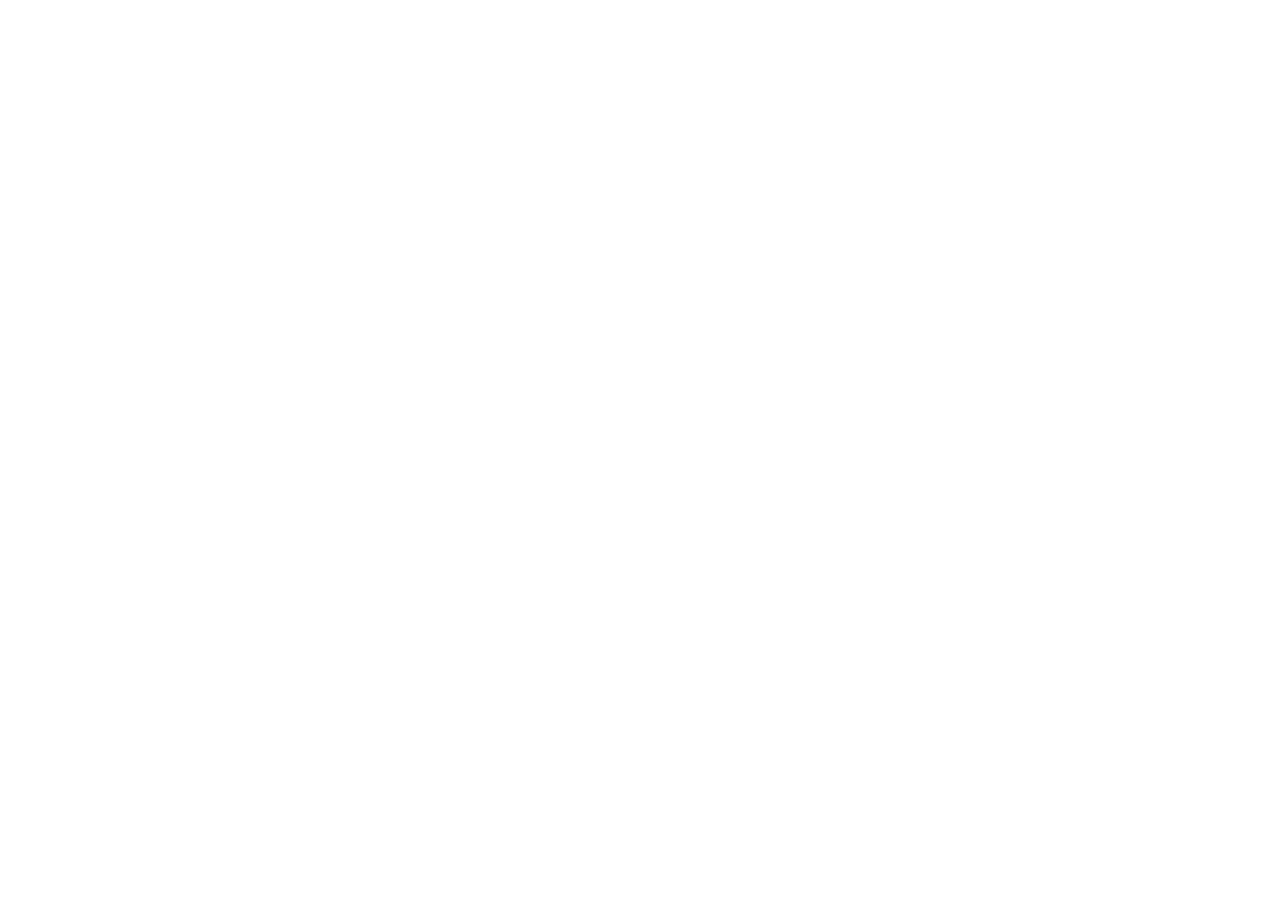
==== index.html @ 3ba43959 "day-1" ====
<!DOCTYPE html>
<html lang="en">
<head>
    <meta charset="UTF-8">
    <meta http-equiv="X-UA-Compatible" content="IE=edge">
    <meta name="viewport" content="width=device-width, initial-scale=1.0">
    <title>Document</title>
</head>
<body>
    
</body>
</html>
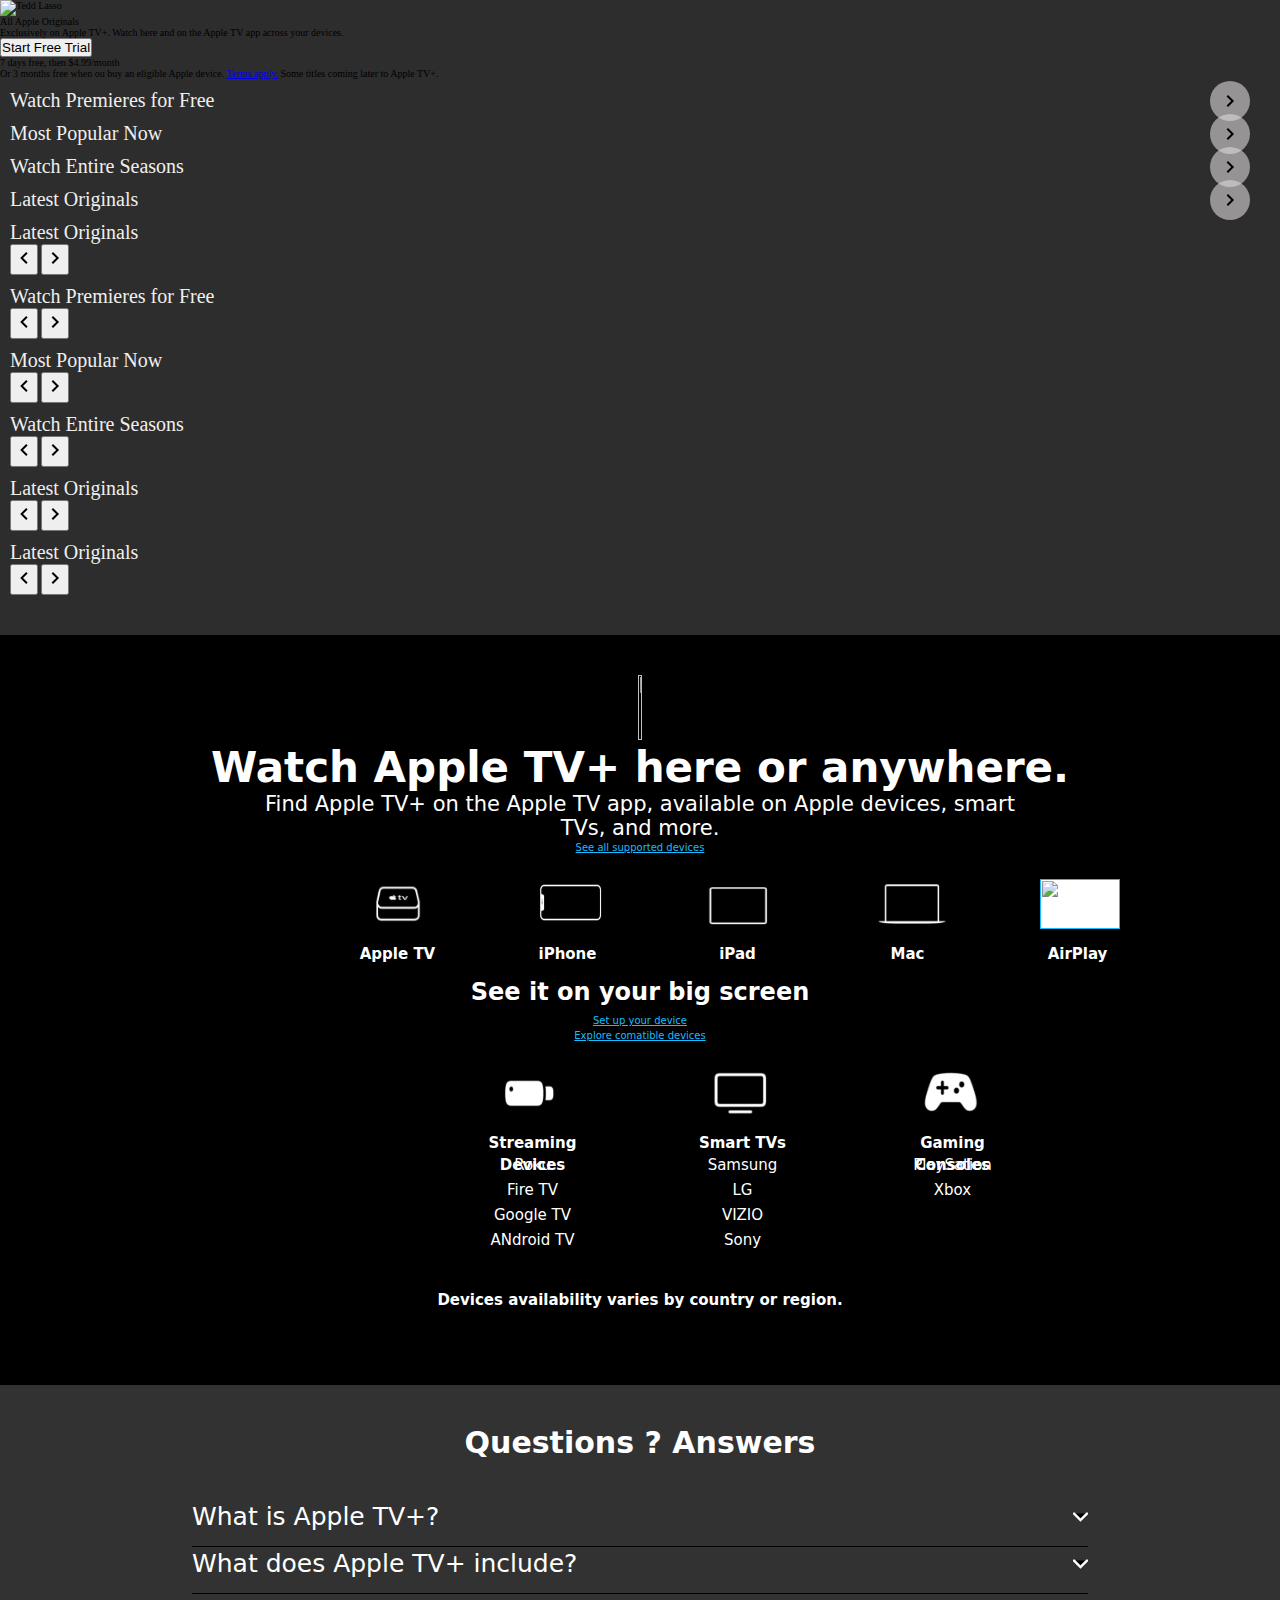
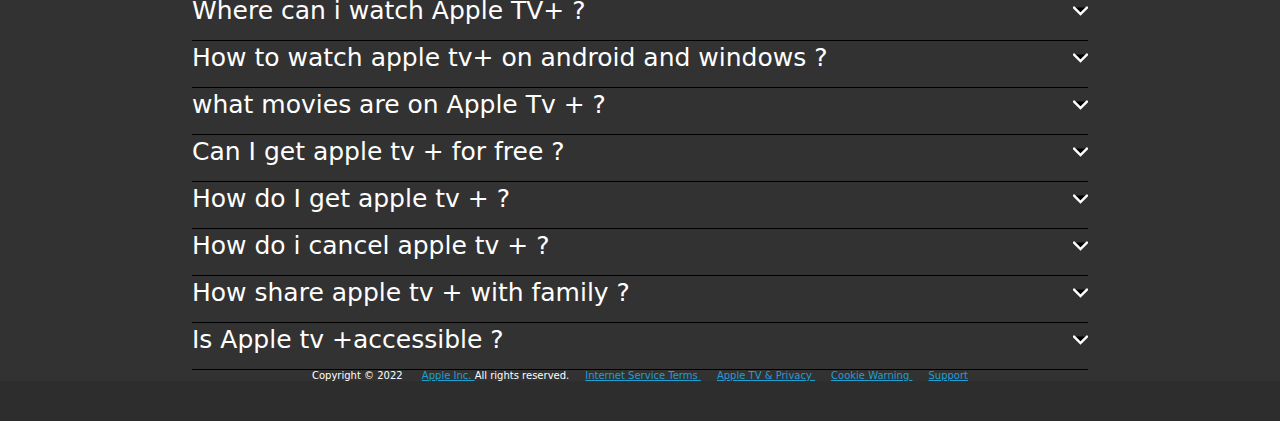
==== commit a4b0b9c6: "added" ====
--- a/index.html
+++ b/index.html
@@ -1,12 +1,701 @@
 <!DOCTYPE html>
 <html lang="en">
-<head>
-    <meta charset="UTF-8">
-    <meta http-equiv="X-UA-Compatible" content="IE=edge">
-    <meta name="viewport" content="width=device-width, initial-scale=1.0">
-    <title>Document</title>
-</head>
-<body>
+  <head>
+    <meta charset="UTF-8" />
+    <meta http-equiv="X-UA-Compatible" content="IE=edge" />
+    <meta name="viewport" content="width=device-width, initial-scale=1.0" />
+    <link rel="icon" href="./Images/TV App Logo.png" type="image/x-icon" />
+    <link rel="stylesheet" href="./styles/main.css" />
+    <link rel="stylesheet" type="text/html" src="/styles/login-data.css" />
+
+    <title>Apple Tv+</title>
+    <script
+      src="https://kit.fontawesome.com/d591cda822.js"
+      crossorigin="anonymous"
+    ></script>
+    <link rel="stylesheet" href="./homepage.css" />
+    <link rel="stylesheet" href="./footer.css" />
+    <link rel="stylesheet" href="./Image" />
+    <title>Apple Tv+</title>
+  </head>
+
+  <body>
+    <div id="Modal"></div>
+
+    <header id="navbar-header"></header>
+
+    <div class="jumbotron">
+      <img
+        src="./Images/Tedd Lasso.jpg"
+        alt="Tedd Lasso"
+        class="jumbotron-img"
+      />
+      <div class="jumbotron-content">
+        <p class="jumbotron-main_heading">All Apple Originals</p>
+        <p class="jumbotron-sub_heading">
+          Exclusively on Apple TV+. Watch here and on the Apple TV app across
+          your devices.
+        </p>
+        <button class="jumbotron-btn">Start Free Trial</button>
+        <p class="jumbotron-info">7 days free, then $4.99/month</p>
+        <p class="jumbotron-info">
+          Or 3 months free when ou buy an eligible Apple device.&nbsp<a href=" "
+            >Terms apply.</a
+          >
+          Some titles coming later to Apple TV+.
+        </p>
+        <a href="#latestOrg" id="jumbotron-arrow"
+          ><i class="fa-solid fa-angle-down fa-lg"></i
+        ></a>
+      </div>
+    </div>
+    <!-- Main Divs -->
+    <div class="mainDivs">
+      <p>Watch Premieres for Free</p>
+
+      <div id="cardContainer1">
+        <div id="movies"></div>
+        <button id="prev">
+          <svg
+            xmlns="http://www.w3.org/2000/svg"
+            width="24"
+            height="24"
+            viewbox="0 0 24 24"
+          >
+            <path fill="none" d="M0 0h24v24H0V0z" />
+            <path
+              d="M15.61 7.41L14.2 6l-6 6 6 6 1.41-1.41L11.03 12l4.58-4.59z"
+            />
+          </svg>
+        </button>
+        <button id="next">
+          <svg
+            xmlns="http://www.w3.org/2000/svg"
+            width="24"
+            height="24"
+            viewbox="0 0 24 24"
+          >
+            <path fill="none" d="M0 0h24v24H0V0z" />
+            <path
+              d="M10.02 6L8.61 7.41 13.19 12l-4.58 4.59L10.02 18l6-6-6-6z"
+            />
+          </svg>
+        </button>
+      </div>
+    </div>
+
+    <div class="mainDivs">
+        <p>Most Popular Now</p>
+      <div id="cardContainer2">
+        <div id="movies2"></div>
+        <button id="prev2">
+          <svg
+            xmlns="http://www.w3.org/2000/svg"
+            width="24"
+            height="24"
+            viewbox="0 0 24 24"
+          >
+            <path fill="none" d="M0 0h24v24H0V0z" />
+            <path
+              d="M15.61 7.41L14.2 6l-6 6 6 6 1.41-1.41L11.03 12l4.58-4.59z"
+            />
+          </svg>
+        </button>
+        <button id="next2">
+          <svg
+            xmlns="http://www.w3.org/2000/svg"
+            width="24"
+            height="24"
+            viewbox="0 0 24 24"
+          >
+            <path fill="none" d="M0 0h24v24H0V0z" />
+            <path
+              d="M10.02 6L8.61 7.41 13.19 12l-4.58 4.59L10.02 18l6-6-6-6z"
+            />
+          </svg>
+        </button>
+      </div>
+    </div>
+
+    <div class="mainDivs">
+        <p>Watch Entire Seasons</p>
+      <div id="cardContainer3">
+        <div id="movies3"></div>
+        <button id="prev3">
+          <svg
+            xmlns="http://www.w3.org/2000/svg"
+            width="24"
+            height="24"
+            viewbox="0 0 24 24"
+          >
+            <path fill="none" d="M0 0h24v24H0V0z" />
+            <path
+              d="M15.61 7.41L14.2 6l-6 6 6 6 1.41-1.41L11.03 12l4.58-4.59z"
+            />
+          </svg>
+        </button>
+        <button id="next3">
+          <svg
+            xmlns="http://www.w3.org/2000/svg"
+            width="24"
+            height="24"
+            viewbox="0 0 24 24"
+          >
+            <path fill="none" d="M0 0h24v24H0V0z" />
+            <path
+              d="M10.02 6L8.61 7.41 13.19 12l-4.58 4.59L10.02 18l6-6-6-6z"
+            />
+          </svg>
+        </button>
+      </div>
+    </div>
+    <div class="mainDivs">
+        <p>Latest Originals</p>
+      <div id="cardContainer4">
+        <div id="movies4"></div>
+        <button id="prev4">
+          <svg
+            xmlns="http://www.w3.org/2000/svg"
+            width="24"
+            height="24"
+            viewbox="0 0 24 24"
+          >
+            <path fill="none" d="M0 0h24v24H0V0z" />
+            <path
+              d="M15.61 7.41L14.2 6l-6 6 6 6 1.41-1.41L11.03 12l4.58-4.59z"
+            />
+          </svg>
+        </button>
+        <button id="next4">
+          <svg
+            xmlns="http://www.w3.org/2000/svg"
+            width="24"
+            height="24"
+            viewbox="0 0 24 24"
+          >
+            <path fill="none" d="M0 0h24v24H0V0z" />
+            <path
+              d="M10.02 6L8.61 7.41 13.19 12l-4.58 4.59L10.02 18l6-6-6-6z"
+            />
+          </svg>
+        </button>
+      </div>
+    </div>
+
+    <div class="mainDivs">
+        <p>Latest Originals</p>
+      <div id="cardContainer5">
+        <div id="movies5"></div>
+        <button id="prev5">
+          <svg
+            xmlns="http://www.w3.org/2000/svg"
+            width="24"
+            height="24"
+            viewbox="0 0 24 24"
+          >
+            <path fill="none" d="M0 0h24v24H0V0z" />
+            <path
+              d="M15.61 7.41L14.2 6l-6 6 6 6 1.41-1.41L11.03 12l4.58-4.59z"
+            />
+          </svg>
+        </button>
+        <button id="next5">
+          <svg
+            xmlns="http://www.w3.org/2000/svg"
+            width="24"
+            height="24"
+            viewbox="0 0 24 24"
+          >
+            <path fill="none" d="M0 0h24v24H0V0z" />
+            <path
+              d="M10.02 6L8.61 7.41 13.19 12l-4.58 4.59L10.02 18l6-6-6-6z"
+            />
+          </svg>
+        </button>
+      </div>
+    </div>
     
-</body>
-</html>+    
+    <div class="mainDivs">
+        <p>Watch Premieres for Free</p>
+    
+        <div id="cardContainer6">
+          <div id="movies6"></div>
+          <button id="prev6">
+            <svg
+              xmlns="http://www.w3.org/2000/svg"
+              width="24"
+              height="24"
+              viewbox="0 0 24 24"
+            >
+              <path fill="none" d="M0 0h24v24H0V0z" />
+              <path
+                d="M15.61 7.41L14.2 6l-6 6 6 6 1.41-1.41L11.03 12l4.58-4.59z"
+              />
+            </svg>
+          </button>
+          <button id="next6">
+            <svg
+              xmlns="http://www.w3.org/2000/svg"
+              width="24"
+              height="24"
+              viewbox="0 0 24 24"
+            >
+              <path fill="none" d="M0 0h24v24H0V0z" />
+              <path
+                d="M10.02 6L8.61 7.41 13.19 12l-4.58 4.59L10.02 18l6-6-6-6z"
+              />
+            </svg>
+          </button>
+        </div>
+      </div>
+    
+      <div class="mainDivs">
+          <p>Most Popular Now</p>
+        <div id="cardContainer7">
+          <div id="movies7"></div>
+          <button id="prev7">
+            <svg
+              xmlns="http://www.w3.org/2000/svg"
+              width="24"
+              height="24"
+              viewbox="0 0 24 24"
+            >
+              <path fill="none" d="M0 0h24v24H0V0z" />
+              <path
+                d="M15.61 7.41L14.2 6l-6 6 6 6 1.41-1.41L11.03 12l4.58-4.59z"
+              />
+            </svg>
+          </button>
+          <button id="next7">
+            <svg
+              xmlns="http://www.w3.org/2000/svg"
+              width="24"
+              height="24"
+              viewbox="0 0 24 24"
+            >
+              <path fill="none" d="M0 0h24v24H0V0z" />
+              <path
+                d="M10.02 6L8.61 7.41 13.19 12l-4.58 4.59L10.02 18l6-6-6-6z"
+              />
+            </svg>
+          </button>
+        </div>
+      </div>
+    
+      <div class="mainDivs">
+          <p>Watch Entire Seasons</p>
+        <div id="cardContainer8">
+          <div id="movies8"></div>
+          <button id="prev8">
+            <svg
+              xmlns="http://www.w3.org/2000/svg"
+              width="24"
+              height="24"
+              viewbox="0 0 24 24"
+            >
+              <path fill="none" d="M0 0h24v24H0V0z" />
+              <path
+                d="M15.61 7.41L14.2 6l-6 6 6 6 1.41-1.41L11.03 12l4.58-4.59z"
+              />
+            </svg>
+          </button>
+          <button id="next8">
+            <svg
+              xmlns="http://www.w3.org/2000/svg"
+              width="24"
+              height="24"
+              viewbox="0 0 24 24"
+            >
+              <path fill="none" d="M0 0h24v24H0V0z" />
+              <path
+                d="M10.02 6L8.61 7.41 13.19 12l-4.58 4.59L10.02 18l6-6-6-6z"
+              />
+            </svg>
+          </button>
+        </div>
+      </div>
+      <div class="mainDivs">
+          <p>Latest Originals</p>
+        <div id="cardContainer9">
+          <div id="movies9"></div>
+          <button id="prev9">
+            <svg
+              xmlns="http://www.w3.org/2000/svg"
+              width="24"
+              height="24"
+              viewbox="0 0 24 24"
+            >
+              <path fill="none" d="M0 0h24v24H0V0z" />
+              <path
+                d="M15.61 7.41L14.2 6l-6 6 6 6 1.41-1.41L11.03 12l4.58-4.59z"
+              />
+            </svg>
+          </button>
+          <button id="next9">
+            <svg
+              xmlns="http://www.w3.org/2000/svg"
+              width="24"
+              height="24"
+              viewbox="0 0 24 24"
+            >
+              <path fill="none" d="M0 0h24v24H0V0z" />
+              <path
+                d="M10.02 6L8.61 7.41 13.19 12l-4.58 4.59L10.02 18l6-6-6-6z"
+              />
+            </svg>
+          </button>
+        </div>
+      </div>
+    
+      <div class="mainDivs">
+          <p>Latest Originals</p>
+        <div id="cardContainer10">
+          <div id="movies10"></div>
+          <button id="prev10">
+            <svg
+              xmlns="http://www.w3.org/2000/svg"
+              width="24"
+              height="24"
+              viewbox="0 0 24 24"
+            >
+              <path fill="none" d="M0 0h24v24H0V0z" />
+              <path
+                d="M15.61 7.41L14.2 6l-6 6 6 6 1.41-1.41L11.03 12l4.58-4.59z"
+              />
+            </svg>
+          </button>
+          <button id="next10">
+            <svg
+              xmlns="http://www.w3.org/2000/svg"
+              width="24"
+              height="24"
+              viewbox="0 0 24 24"
+            >
+              <path fill="none" d="M0 0h24v24H0V0z" />
+              <path
+                d="M10.02 6L8.61 7.41 13.19 12l-4.58 4.59L10.02 18l6-6-6-6z"
+              />
+            </svg>
+          </button>
+        </div>
+      </div>
+
+
+
+    <!-- footer -->
+    <div id="footer1">
+      <img
+        src="https://tv.apple.com/assets/brands/TV_App_Logo-d343000dfd3ca454ca8705a7aa7dcf4f.png"
+      />
+      <h1>Watch Apple TV+ here or anywhere.</h1>
+      <p>
+        Find Apple TV+ on the Apple TV app, available on Apple devices, smart
+        TVs, and more.
+      </p>
+      <a href="supportedDivice.html"
+        ><p>See all supported devices </p></a
+      >
+      <div id="devices">
+        <div>
+          <img src="Image/appletv.jpeg" />
+          <h4>Apple TV</h4>
+        </div>
+        <div>
+          <a href=""><img src="Image/iphone.jpeg" /></a>
+          <h4>iPhone</h4>
+        </div>
+        <div>
+          <a href=""><img src="Image/ipad.jpeg" /></a>
+          <h4>iPad</h4>
+        </div>
+        <div>
+          <a href=""><img src="Image/Mac.jpeg" /></a>
+          <h4>Mac</h4>
+        </div>
+        <div>
+          <a href=""><img src="Image/Airplay.jpeg" /></a>
+          <h4>AirPlay</h4>
+        </div>
+      </div>
+      <h2>See it on your big screen</h2>
+      <a href="supportedDivice.html"><p>Set up your device </p></a>
+      <a href="capatibledivices.html"><p>Explore comatible devices </p></a>
+      <div id="devices1">
+        <div>
+          <a href=""><img src="Image/StreaminDevice.jpeg" /></a>
+          <h4>Streaming Devices</h4>
+          <p>Roku</p>
+          <p>Fire TV</p>
+          <p>Google TV</p>
+          <p>ANdroid TV</p>
+        </div>
+        <div>
+          <a href=""><img src="Image/mac.jpeg" /></a>
+          <h4>Smart TVs</h4>
+          <p>Samsung</p>
+          <p>LG</p>
+          <p>VIZIO</p>
+          <p>Sony</p>
+        </div>
+        <div>
+          <a href=""><img src="Image/game.jpeg" /></a>
+          <h4>Gaming Consoles</h4>
+          <p>PlaySation</p>
+          <p>Xbox</p>
+        </div>
+      </div>
+      <h5>Devices availability varies by country or region.</h5>
+    </div>
+
+    <section>
+      <h1 class="title">Questions ? Answers</h1>
+
+      <div class="faq">
+        <div class="question">
+          <h2>What is Apple TV+?</h2>
+          <svg width="15" height="10" viewbox="0 0 42 25">
+            <path
+              d="M3 3L21 21L39 3"
+              stroke="white"
+              stroke-width="7"
+              stroke-linecap="round"
+            />
+          </svg>
+        </div>
+        <div class="answer">
+          <p>
+            Apple&nbsp;TV+ is a streaming service from Apple. It features
+            exclusive Apple&nbsp;Original shows and movies from some of the
+            industry's top talent, with new premieres arriving each month.
+            Browse all of the available content on Apple&nbsp;TV+ inside the
+            Apple&nbsp;TV app on the “Apple&nbsp;TV+” tab or here on
+          </p>
+        </div>
+      </div>
+
+      <div class="faq">
+        <div class="question">
+          <h2>What does Apple TV+ include?</h2>
+          <svg width="15" height="10" viewbox="0 0 42 25">
+            <path
+              d="M3 3L21 21L39 3"
+              stroke="white"
+              stroke-width="7"
+              stroke-linecap="round"
+            />
+          </svg>
+        </div>
+        <div class="answer">
+          <p>
+            Apple TV+ is a streaming service featuring Apple Originals —
+            award-winning series, compelling dramas, groundbreaking
+            documentaries, kids' entertainment, comedies and more — with new
+            Apple Originals added every month
+          </p>
+        </div>
+      </div>
+
+      <div class="faq">
+        <div class="question">
+          <h2>Where can i watch Apple TV+ ?</h2>
+          <svg width="15" height="10" viewbox="0 0 42 25">
+            <path
+              d="M3 3L21 21L39 3"
+              stroke="white"
+              stroke-width="7"
+              stroke-linecap="round"
+            />
+          </svg>
+        </div>
+        <div class="answer">
+          <p>
+            Search for “Apple TV.” app (whichever is available for your Smart
+            TV). On your Smart TV's home screen or app launcher, select the
+            Apple TV or Apple TV+ app to open it, then sign in with an Apple ID
+            if prompted. Note: If you don't already have an Apple ID, you can
+            create one on the Apple ID website.
+          </p>
+        </div>
+      </div>
+
+      <div class="faq">
+        <div class="question">
+          <h2>How to watch apple tv+ on android and windows ?</h2>
+          <svg width="15" height="10" viewbox="0 0 42 25">
+            <path
+              d="M3 3L21 21L39 3"
+              stroke="white"
+              stroke-width="7"
+              stroke-linecap="round"
+            />
+          </svg>
+        </div>
+        <div class="answer">
+          <p>
+            Go to tv.apple.com to subscribe to and watch Apple TV+ in a web
+            browser. Note: If you already have an Apple ID, you can sign in to
+            start your free trial. You may be asked to add or verify a credit
+            card to ensure the account holder has authorized viewing on the web.
+          </p>
+        </div>
+      </div>
+
+      <div class="faq">
+        <div class="question">
+          <h2>what movies are on Apple Tv + ?</h2>
+          <svg width="15" height="10" viewbox="0 0 42 25">
+            <path
+              d="M3 3L21 21L39 3"
+              stroke="white"
+              stroke-width="7"
+              stroke-linecap="round"
+            />
+          </svg>
+        </div>
+        <div class="answer">
+          <p>
+            Apple TV+ shows you can watch for free Apple allows you to watch the
+            first episode of many shows for free. In fact there are 38 free
+            episodes available to watch for free including the first episodes of
+            Ted Lasso, The Morning Show, See, Trying and more
+          </p>
+        </div>
+      </div>
+
+      <div class="faq">
+        <div class="question">
+          <h2>Can I get apple tv + for free ?</h2>
+          <svg width="15" height="10" viewbox="0 0 42 25">
+            <path
+              d="M3 3L21 21L39 3"
+              stroke="white"
+              stroke-width="7"
+              stroke-linecap="round"
+            />
+          </svg>
+        </div>
+        <div class="answer">
+          <p>
+            (1) If you buy an Apple device, Apple TV+ is included free for 3
+            months. (2) A monthly subscription is just ₹99 per month after a
+            free 7-day trial. (3) Apple TV+ is included in Apple One, which
+            bundles three other Apple services into a single monthly
+            subscription. Apple One plans start at ₹195 per month.
+          </p>
+        </div>
+      </div>
+      <div class="faq">
+        <div class="question">
+          <h2>How do I get apple tv + ?</h2>
+          <svg width="15" height="10" viewbox="0 0 42 25">
+            <path
+              d="M3 3L21 21L39 3"
+              stroke="white"
+              stroke-width="7"
+              stroke-linecap="round"
+            />
+          </svg>
+        </div>
+        <div class="answer">
+          <p>
+            Go to your device's app store and search for the Apple TV app or
+            Apple TV+ app. If you don't see the app that you're looking for,
+            check your device's compatibility. ... Download the app. Open the
+            app and follow the instructions to complete setup.
+          </p>
+        </div>
+      </div>
+      <div class="faq">
+        <div class="question">
+          <h2>How do i cancel apple tv + ?</h2>
+          <svg width="15" height="10" viewbox="0 0 42 25">
+            <path
+              d="M3 3L21 21L39 3"
+              stroke="white"
+              stroke-width="7"
+              stroke-linecap="round"
+            />
+          </svg>
+        </div>
+        <div class="answer">
+          <p>
+            Open iTunes on your PC. From the iTunes' menu bar at the top select
+            "Account" and then "View My Account." Click on "View Account."
+            Scroll to "Settings" and then next to "Subscriptions" click
+            "Manage." Select "Edit." Click "Cancel Subscription."
+          </p>
+        </div>
+      </div>
+      <div class="faq">
+        <div class="question">
+          <h2>How share apple tv + with family ?</h2>
+          <svg width="15" height="10" viewbox="0 0 42 25">
+            <path
+              d="M3 3L21 21L39 3"
+              stroke="white"
+              stroke-width="7"
+              stroke-linecap="round"
+            />
+          </svg>
+        </div>
+        <div class="answer">
+          <p>
+            <!-- Can I share my Apple TV membership? -->
+            Family Sharing lets you share viewing privileges with up to six
+            family members. One adult in your household—the family
+            organizer—invites family members to join the family group and agrees
+            to pay for any purchases made by family members.
+          </p>
+        </div>
+      </div>
+      <div class="faq">
+        <div class="question">
+          <h2>Is Apple tv +accessible ?</h2>
+          <svg width="15" height="10" viewbox="0 0 42 25">
+            <path
+              d="M3 3L21 21L39 3"
+              stroke="white"
+              stroke-width="7"
+              stroke-linecap="round"
+            />
+          </svg>
+        </div>
+        <div class="answer">
+          <p>
+            Apple TV includes built-in accessibility features: VoiceOver: Apple
+            TV supports VoiceOver, Apple's screen reader. Available in all the
+            languages supported by Apple TV, and with support for Braille
+            displays, VoiceOver tells you exactly what's on your TV screen and
+            helps you choose commands.
+          </p>
+        </div>
+      </div>
+      <div class="global-footer_left">
+        <p>
+          Copyright © 2022
+          <a href="https://www.apple.com"> Apple Inc. </a>
+          All rights reserved.
+        </p>
+        <p>
+          <a href="#"> Internet Service Terms </a>
+          <a href="#"> Apple TV &amp; Privacy </a>
+          <a href="#"> Cookie Warning </a>
+          <a href="#"> Support </a>
+        </p>
+      </div>
+    </section>
+  </body>
+</html>
+
+<script type="module" src="./homepage.js"></script>
+<script src="./sliderfunc.js"></script>
+<script src="./scripts/main.js" type="module"></script>
+<script>
+  const faqs = document.querySelectorAll(".faq");
+  faqs.forEach((faq) => {
+    faq.addEventListener("click", () => {
+      faq.classList.toggle("active");
+    });
+  });
+</script>
--- a/homepage.css
+++ b/homepage.css
@@ -0,0 +1,158 @@
+* {
+    padding: 0;
+    margin: 0;
+    box-sizing: border-box;
+  }
+
+  body {
+  
+    background-color: #2d2d2d;
+    overflow-x: hidden;
+  }
+  
+  html {
+    font-size: 62.5%;
+    overflow-x: hidden;
+  }
+  
+  
+  
+ #movies, #movies2,#movies3,#movies4 {
+    display: grid;
+    grid-gap: 16px;
+    grid-auto-flow: column;
+    margin: auto;
+    box-sizing: border-box;
+    margin-left: 2rem;
+  }
+
+ 
+  
+  
+  .mainDivs{
+  
+    position: relative;
+    margin: 10px;
+  }
+  .mainDivs p{
+ font-size: 2rem;
+ color: rgb(239, 239, 237);
+
+
+  }
+  
+ 
+ #cardContainer1,#cardContainer2,#cardContainer3,#cardContainer4 {
+    overflow: auto;
+    scroll-behavior: smooth;
+    scrollbar-width: 0;
+  }
+  
+
+ 
+  #prev,
+  #next,#prev2,
+  #next2,#prev3,
+  #next3,#prev4,
+  #next4{
+    display: flex;
+    justify-content: center;
+    align-content: center;
+    background: rgba(219, 215, 215, 0.6);
+    border: none;
+    padding: 8px;
+    border-radius: 50%;
+    outline: 0;
+    cursor: pointer;
+    position: absolute;
+  }
+  
+  #prev,#prev2,#prev3,#prev4{
+    top: 50%;
+    left: 0;
+    transform: translate(50%, -50%);
+    display: none;
+  }
+
+  #next, #next2,#next3, #next4{
+    top: 50%;
+    right: 0;
+    transform: translate(-50%, -50%);
+  }
+  
+ 
+  
+
+  
+ 
+  .subDiv {
+  
+    border-radius: 25px 25px 20px 20px;
+
+  
+    height: auto;
+    padding: 5px;
+    position: relative;
+    width: auto;
+    float: left;
+ 
+  }
+  
+  
+ 
+  .subDiv>img {
+    border-radius: 20px;
+    width: 300px;
+    height: 150px;
+    overflow-x: hidden;
+    overflow-y: hidden;
+   
+  }
+  
+
+  .subDiv>img:hover {
+    box-shadow: rgba(0, 0, 0, 0.35) 0px 5px 15px;
+    transform: scale(1.01);
+    cursor: pointer;
+  }
+  
+
+  
+
+  
+
+  
+  
+  
+  @media (max-width: 980px) {
+  
+    .subDiv{
+      box-shadow: rgba(255, 255, 255, 0.35) 0px 2px 5px;
+      border-radius: 25px 25px 20px 20px;
+     
+      border: 0.002px solid white;
+      height: auto;
+      padding: 2px;
+      position: relative;
+      width: 200px;
+    
+      float: left;
+      margin-right: 10px;
+    }
+    .subDiv>img {
+      border-radius: 20px;
+      width: 100%;
+      height: 100px;
+      overflow-x: hidden;
+      overflow-y: hidden;
+
+    }
+  
+ 
+
+  
+    
+  }
+  
+
+  --- a/footer.css
+++ b/footer.css
@@ -0,0 +1,182 @@
+#footer1{
+    height: 750px;
+    margin-top: 40px;
+    border: 0px solid blue;
+    text-align: center;
+    background-color: black;
+    color: white;
+    line-height: 15px;
+    font-family: system-ui, -apple-system, BlinkMacSystemFont, 'Segoe UI', Roboto, Oxygen, Ubuntu, Cantarell, 'Open Sans', 'Helvetica Neue', sans-serif;
+}
+#footer1 img{
+    margin-top: 40px;
+    width: 5%;
+    height: 65px;
+}
+#footer1 h1{
+    font-size: 42px;
+    font-weight: 700;
+    line-height: 48px;
+    text-decoration: none solid rgba(255,255,255);
+    height: 48px;
+    
+}
+#footer1 >p{
+    font-size: 21px;
+    line-height: 24px;
+    text-decoration: none solid rgba(255,255,255);
+    height: 48px;
+    width: 780px;
+    word-spacing: 0px;
+    margin: auto;
+}
+#devices{
+    display: flex;
+    margin-left: 340px;
+    gap: 70px;
+}
+#devices img{
+    width: 80px;
+    height: 50px;
+    background-color: white;
+    margin-left: 20px;
+    margin-top: 24px;
+}
+#devices h4{
+    font-size: 15px;
+    font-weight: 600;
+    line-height: 22.05px;
+    word-spacing: 0px;
+    margin-left: 15px;
+    margin-top: 10px;
+}
+#footer1 h2{
+    padding: 20px;
+    font-size: 24px;
+    font-weight: 600;
+    text-decoration: none solid rgba(255,255,255);
+    height: 48px;
+    width: 780px;
+    word-spacing: 0px;
+    margin: auto;
+}
+#devices1{
+    display: flex;
+    margin-left: 440px;
+    gap: 50px;
+    margin-bottom: 0px;
+    margin-top: 1px;
+}
+#devices1 img{
+    width: 80px;
+    height: 50px;
+    background-color: white;
+    margin-left: 20px;
+    margin-top: 24px;
+}
+#devices1 h4{
+    width: 135px;
+    font-size: 15px;
+    font-weight: 600;
+    line-height: 22.05px;
+    word-spacing: 0px;
+    margin-top: 10px;
+    margin-left: 25px;
+    height: 5px;
+}
+#devices1 p{
+    margin-top: 17px;
+    font-size: 15px;
+    line-height: 22.05px;
+    margin-left: 25px;
+    height: 8px;
+}
+#footer1 h5{
+    margin-top: 57px;
+    font-size: 15px;
+    line-height: 13.09px;
+    font-weight: 600;
+    text-align: center;
+}
+#footer1 a{
+    color: rgb(24, 189, 255);
+    text-decoration: no;
+}
+
+@import url("https://fonts.googleapis.com/css2?family=Quicksand:wght@300&display=swap");
+/* 
+*{
+    margin:0;
+    padding:0;
+    box-sizing: border-box;
+} */
+
+section{
+    min-width:100%;
+    width:80%;
+    margin: 0 0 40px 0 ;
+    display:flex;
+    flex-direction: column;
+    align-items: center;
+    color: white;
+    background-color: #323232;
+    font-family: system-ui, -apple-system, BlinkMacSystemFont, 'Segoe UI', Roboto, Oxygen, Ubuntu, Cantarell, 'Open Sans', 'Helvetica Neue', sans-serif;
+}
+
+.title{
+    margin: 40px 0 40px 0 ;
+    font-size: 3rem;
+    margin:2 rem 0rem
+}
+.faq{
+   
+    width: 70%;
+    margin-top: 2px;
+    padding-bottom: 15px;
+    border-bottom: 1px solid black;
+    cursor:pointer
+}
+.question{
+    display: flex;
+    justify-content: space-between;
+    align-items: center;
+}
+.question h2{
+    font-size: 25px;
+    font-weight: 300;
+
+}
+
+.answer{
+    max-height: 0;
+    overflow: hidden;
+    transition: max-height 0.1s ease;
+}
+.answer p{
+ padding-top: 1rem;
+ line-height: 1.4;
+ font-size: 14px;
+}
+
+.faq.active .answer{
+    max-height: 300px;
+    
+}
+
+.faq.active svg{
+    transform: rotate(180deg);
+    
+}
+svg{
+    transition: transform 0.5s ease-in;
+}
+.global-footer_left{
+   right: 480px;
+   display: flex;
+   justify-content: space-between;
+   margin: auto;
+}
+.global-footer_left> p a{
+   margin-left: 16px;
+   color: rgb(31, 159, 210);
+}